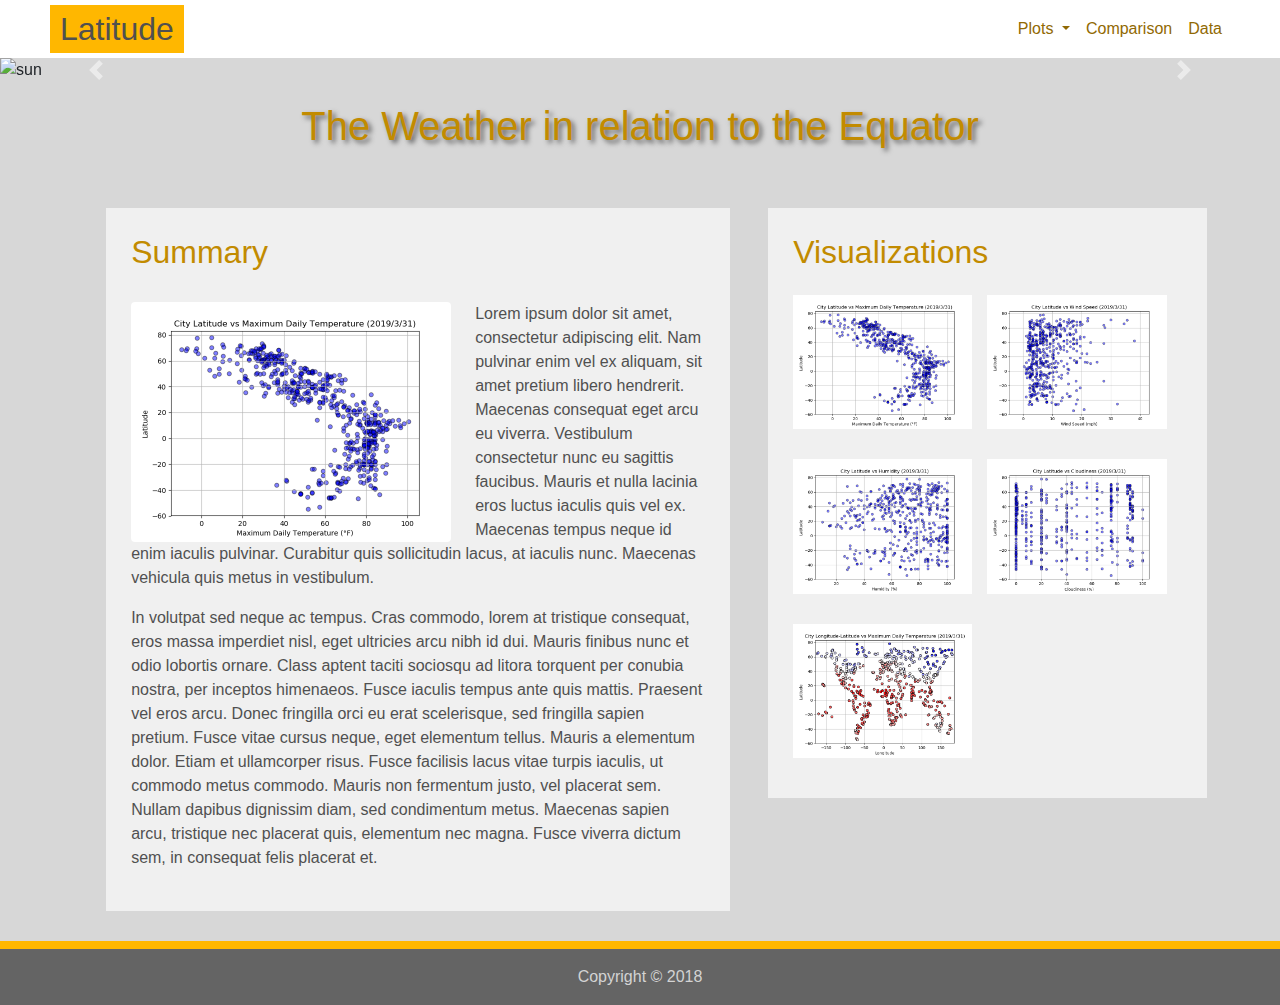
==== index.html @ 65ca7b31 "first format" ====
<!DOCTYPE html>
<html lang="en">

<head>
  <meta charset="UTF-8">
  <title>Latitude Visualization</title>
  <link rel="stylesheet" href="https://stackpath.bootstrapcdn.com/bootstrap/4.3.1/css/bootstrap.min.css"
    integrity="sha384-ggOyR0iXCbMQv3Xipma34MD+dH/1fQ784/j6cY/iJTQUOhcWr7x9JvoRxT2MZw1T" crossorigin="anonymous">

  <script src="https://code.jquery.com/jquery-3.3.1.slim.min.js"
    integrity="sha384-q8i/X+965DzO0rT7abK41JStQIAqVgRVzpbzo5smXKp4YfRvH+8abtTE1Pi6jizo"
    crossorigin="anonymous"></script>
  <script src="https://cdnjs.cloudflare.com/ajax/libs/popper.js/1.14.7/umd/popper.min.js"
    integrity="sha384-UO2eT0CpHqdSJQ6hJty5KVphtPhzWj9WO1clHTMGa3JDZwrnQq4sF86dIHNDz0W1"
    crossorigin="anonymous"></script>
  <script src="https://stackpath.bootstrapcdn.com/bootstrap/4.3.1/js/bootstrap.min.js"
    integrity="sha384-JjSmVgyd0p3pXB1rRibZUAYoIIy6OrQ6VrjIEaFf/nJGzIxFDsf4x0xIM+B07jRM"
    crossorigin="anonymous"></script>

  <link rel="stylesheet" href="style.css">
</head>

<body>
  <nav class="navbar navbar-expand-md bar">
    <!-- <nav class="navbar navbar-expand-md navbar-light bg-light"> -->



    <a class="navbar-brand" href="#">
      <h2 class='brand'>Latitude</h2>
    </a>

    <button class="navbar-toggler" type="button" data-toggle="collapse" data-target="#navbarTogglerDemo02"
      aria-controls="navbarTogglerDemo02" aria-expanded="false" aria-label="Toggle navigation">
      <span class="line"></span>
      <span class="line"></span>
      <span class="line"></span>
      <span class="navbar-toggler-icon"></span>
    </button>

    <div class="collapse navbar-collapse " id="navbarTogglerDemo02">
      <ul class="navbar-nav ml-auto">
        <li class="nav-item dropdown">
          <a class="nav-link dropdown-toggle navformat" href="#" id="navbarDropdownMenuLink" role="button"
            data-toggle="dropdown" aria-haspopup="true" aria-expanded="false">
            Plots
          </a>
          <div class="dropdown-menu navformat" aria-labelledby="navbarDropdownMenuLink">
            <a class="dropdown-item navformat" href="#">Temperature</a>
            <a class="dropdown-item navformat" href="#">Wind Speed</a>
            <a class="dropdown-item navformat" href="#">Humidity</a>
            <a class="dropdown-item navformat" href="#">Cludiness</a>
            <a class="dropdown-item navformat" href="#">Latitude & Longitude</a>
          </div>
        </li>
        <li class="nav-item">
          <a class="nav-link navformat" href="#">Comparison <span class="sr-only">(current)</span></a>
        </li>
        <li class="nav-item">
          <a class="nav-link navformat" href="#">Data</a>
        </li>
      </ul>
    </div>
  </nav>


  <div id="carouselExampleIndicators" class="carousel slide" data-ride="carousel">
    <ol class="carousel-indicators">
      <li data-target="#carouselExampleIndicators" data-slide-to="0" class="active"></li>
      <li data-target="#carouselExampleIndicators" data-slide-to="1"></li>
      <li data-target="#carouselExampleIndicators" data-slide-to="2"></li>
      <li data-target="#carouselExampleIndicators" data-slide-to="3"></li>
      <li data-target="#carouselExampleIndicators" data-slide-to="4"></li>
      <li data-target="#carouselExampleIndicators" data-slide-to="5"></li>
    </ol>
    <div class="carousel-inner">
      <div class="carousel-item active">
        <img src="images/fotos/sun-wide.png" class="d-block w-100" alt="sun">
      </div>
      <div class="carousel-item">
        <img src="images/fotos/snow-wide.png" class="d-block w-100" alt="snow">
      </div>
      <div class="carousel-item">
        <img src="images/fotos/beach-wide.png" class="d-block w-100" alt="beach">
      </div>
      <div class="carousel-item">
        <img src="images/fotos/clouds-wide.png" class="d-block w-100" alt="clouds">
      </div>
      <div class="carousel-item">
        <img src="images/fotos/green-wide.png" class="d-block w-100" alt="green">
      </div>
      <div class="carousel-item">
        <img src="images/fotos/water-wide.png" class="d-block w-100" alt="water">
      </div>
    </div>
    <a class="carousel-control-prev" href="#carouselExampleIndicators" role="button" data-slide="prev">
      <span class="carousel-control-prev-icon" aria-hidden="true"></span>
      <span class="sr-only">Previous</span>
    </a>
    <a class="carousel-control-next" href="#carouselExampleIndicators" role="button" data-slide="next">
      <span class="carousel-control-next-icon" aria-hidden="true"></span>
      <span class="sr-only">Next</span>
    </a>
  </div>


  <div>
    <h1 class='gran_titulo'>The Weather in relation to the Equator</h1>
  </div>




  <div class='row'>
    <div class='col-sm-12 col-md-7'>

      <div class='container_left'>

        <h2 class='titulos'>
          Summary
        </h2>
        <div class='imagen'><img src="images/temperature.png" class="rounded float-left mr-4" width="320"
            alt="trial square"></div>

        <p>Lorem ipsum dolor sit amet, consectetur adipiscing elit. Nam pulvinar enim vel ex aliquam, sit amet pretium
          libero hendrerit. Maecenas consequat eget arcu eu viverra. Vestibulum consectetur nunc eu sagittis faucibus.
          Mauris et nulla lacinia eros luctus iaculis quis vel ex. Maecenas tempus neque id enim iaculis pulvinar.
          Curabitur quis sollicitudin lacus, at iaculis nunc. Maecenas vehicula quis metus in vestibulum.</p>
        <p>In volutpat sed neque ac tempus. Cras commodo, lorem at tristique consequat, eros massa imperdiet nisl, eget
          ultricies arcu nibh id dui. Mauris finibus nunc et odio lobortis ornare. Class aptent taciti sociosqu ad
          litora torquent per conubia nostra, per inceptos himenaeos. Fusce iaculis tempus ante quis mattis. Praesent
          vel eros arcu. Donec fringilla orci eu erat scelerisque, sed fringilla sapien pretium. Fusce vitae cursus
          neque, eget elementum tellus. Mauris a elementum dolor. Etiam et ullamcorper risus. Fusce facilisis lacus
          vitae turpis iaculis, ut commodo metus commodo. Mauris non fermentum justo, vel placerat sem. Nullam dapibus
          dignissim diam, sed condimentum metus. Maecenas sapien arcu, tristique nec placerat quis, elementum nec magna.
          Fusce viverra dictum sem, in consequat felis placerat et.</p>
      </div>
    </div>



    <div class='col-sm-12 col-md-5'>
      <div class='container_right '>
        <h2 class='titulos'>
          Visualizations
        </h2>

        <table width=100%;>
          <tr>
            <td class='cell' align='center'><img src="images/temperature.png" class="img-fluid max-width: 100%"
                width=200 alt="trial square"></td>
            <td class='cell' align='center'><img src="images/wind_speed.png" class="img-fluid max-width: 100%" width=200
                alt="trial square"></td>
          </tr>
          <tr>
            <td class='cell' align='center'><img src="images/humidity.png" class="img-fluid max-width: 100%" width=200
                alt="trial square"></td>
            <td class='cell' align='center'><img src="images/cloudiness.png" class="img-fluid max-width: 100%" width=200
                alt="trial square"></td>
          </tr>
          <tr>
            <td class='cell' align='center'><img src="images/latitude-longitude.png" class="img-fluid max-width: 100%"
                width=200 alt="trial square"></td>
          </tr>
        </table>
      </div>

    </div>
  </div>


  <footer class="page-footer">
    <div class='pie-pagina'>
      <div class="footer-copyright text-center py-3">Copyright © 2018</div>
    </div>

  </footer>

</body>

</html>
---- style.css ----
body {
    background: rgba(215, 215, 215)
  }


.bar{
  padding: 0 50px 0 50px;
  background: white;
  color: rgb(145, 105, 3)
  }
@media(max-width:768px) {  
  .bar{
    background-color: rgb(255, 183, 0);
    color: rgb(100, 100, 100)
  }
}


.navformat {
  background-color: rgb(255, 183, 0);;
  color: rgb(80, 80, 80);;
  }
@media(min-width:768px) {
  .navformat {
    background: white;
    color: rgb(145, 105, 3);
  }
}


.navbar-toggler{
  width: 47px;
  height: 34px;
  background-color: rgb(110, 110, 110)
}
.navbar-toggler .line{
  width: 100%;
  float: left;
  height: 3px;
  background-color:rgb(255, 183, 2);
  margin: 2px;
  border:none;
}

.brand{
    background: rgb(255, 183, 0);
    color: rgba(80,80,80);
    padding:5px 10px 5px 10px;
    margin:0 30px 0 0;
    vertical-align: auto
  }

.container{
  width: 85%;
  margin: 30px auto;
  padding: 25px;
  background: rgba(240, 240, 240);
  color: rgba(80,80,80);
  align-content: center;
}
@media(max-width:768px){
  .container {
    width:95%
  }
}


.container_left {
  width: 85%;
  margin: 30px 4px 30px auto;
  padding: 25px;
  background: rgba(240, 240, 240);
  color: rgba(80,80,80)
}
@media(max-width:768px){
  .container_left{
    width: 85%;
    margin: 30px auto;
    padding: 25px;
  }
}


.container_right {
  width: 85%;
  margin: 30px auto 30px 4px;
  padding: 25px;
  background:  rgba(240, 240, 240);
  color: rgba(80,80,80)
}
@media(max-width:768px){
  .container_right {
    width: 85%;
    margin: 30px auto;
    padding: 25px
  }
}
  
.titulos {
  color: rgb(194, 139, 0);
}

  .cell {
    padding:15px 15px 15px 0px
  }

  .imagen {
    margin: 30px 30px 30px 0px
  }
  
  
  .pie-pagina {
    background: rgba(100,100,100);
    color:lightgray;
    border-top: 8px solid rgba(255, 183, 0)
  }

  .center {
    text-align: center;
    align-items: center;
    align-content: center;
    box-align: center;
    align-self: center;
  }

  .titulos_h3{
    padding: 50px 0 0 0;
    color: rgb(194, 139, 0);
  }

  .table{
    font-size: small
  }

  .gran_titulo {
    color: rgb(194, 139, 0);
    text-shadow: 3px 3px 5px rgb(100, 100, 100);
    text-decoration: darkblue;
    text-align: center;
    padding: 20px
  }
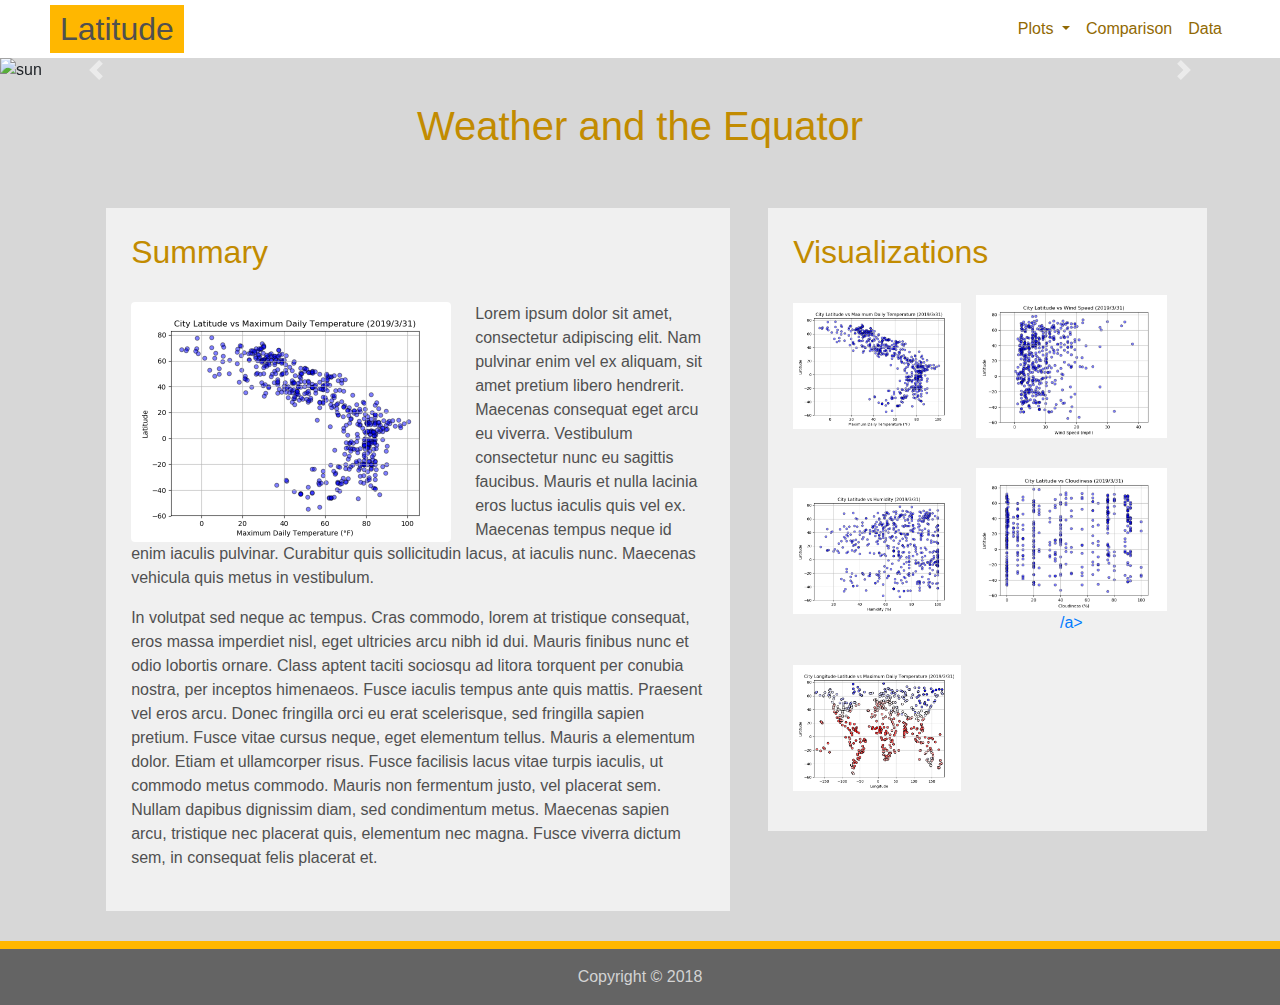
==== commit 09c5e135: "links" ====
--- a/index.html
+++ b/index.html
@@ -22,11 +22,8 @@
 
 <body>
   <nav class="navbar navbar-expand-md bar">
-    <!-- <nav class="navbar navbar-expand-md navbar-light bg-light"> -->
 
-
-
-    <a class="navbar-brand" href="#">
+    <a class="navbar-brand" href="https://sandramejia.github.io/Weather-visualization/">
       <h2 class='brand'>Latitude</h2>
     </a>
 
@@ -46,18 +43,24 @@
             Plots
           </a>
           <div class="dropdown-menu navformat" aria-labelledby="navbarDropdownMenuLink">
-            <a class="dropdown-item navformat" href="#">Temperature</a>
-            <a class="dropdown-item navformat" href="#">Wind Speed</a>
-            <a class="dropdown-item navformat" href="#">Humidity</a>
-            <a class="dropdown-item navformat" href="#">Cludiness</a>
-            <a class="dropdown-item navformat" href="#">Latitude & Longitude</a>
+            <a class="dropdown-item navformat"
+              href="https://sandramejia.github.io/Weather-visualization/temperature">Temperature</a>
+            <a class="dropdown-item navformat"
+              href="https://sandramejia.github.io/Weather-visualization/wind_speed">Wind Speed</a>
+            <a class="dropdown-item navformat"
+              href="https://sandramejia.github.io/Weather-visualization/humidity">Humidity</a>
+            <a class="dropdown-item navformat"
+              href="https://sandramejia.github.io/Weather-visualization/cloudiness">Cloudiness</a>
+            <a class="dropdown-item navformat"
+              href="https://sandramejia.github.io/Weather-visualization/lat-long">Latitude & Longitude</a>
           </div>
         </li>
         <li class="nav-item">
-          <a class="nav-link navformat" href="#">Comparison <span class="sr-only">(current)</span></a>
+          <a class="nav-link navformat" href="https://sandramejia.github.io/Weather-visualization/comparison">Comparison
+            <span class="sr-only">(current)</span></a>
         </li>
         <li class="nav-item">
-          <a class="nav-link navformat" href="#">Data</a>
+          <a class="nav-link navformat" href="https://sandramejia.github.io/Weather-visualization/data">Data</a>
         </li>
       </ul>
     </div>
@@ -75,22 +78,22 @@
     </ol>
     <div class="carousel-inner">
       <div class="carousel-item active">
-        <img src="images/fotos/sun-wide.png" class="d-block w-100" alt="sun">
+        <img src="images/fotos/sun-wide.png" class="img-fluid d-block w-100" width=1500px alt="sun">
       </div>
       <div class="carousel-item">
-        <img src="images/fotos/snow-wide.png" class="d-block w-100" alt="snow">
+        <img src="images/fotos/snow-wide.png" class="img-fluid d-block w-100" width=1500px alt="snow">
       </div>
       <div class="carousel-item">
-        <img src="images/fotos/beach-wide.png" class="d-block w-100" alt="beach">
+        <img src="images/fotos/beach-wide.png" class="img-fluid d-block w-100" width=1500px alt="beach">
       </div>
       <div class="carousel-item">
-        <img src="images/fotos/clouds-wide.png" class="d-block w-100" alt="clouds">
+        <img src="images/fotos/clouds-wide.png" class="img-fluid d-block w-100" width=1500px alt="clouds">
       </div>
       <div class="carousel-item">
-        <img src="images/fotos/green-wide.png" class="d-block w-100" alt="green">
+        <img src="images/fotos/green-wide.png" class="img-fluid d-block w-100" width=1500px alt="green">
       </div>
       <div class="carousel-item">
-        <img src="images/fotos/water-wide.png" class="d-block w-100" alt="water">
+        <img src="images/fotos/water-wide.png" class="img-fluid d-block w-100" width=1500px alt="water">
       </div>
     </div>
     <a class="carousel-control-prev" href="#carouselExampleIndicators" role="button" data-slide="prev">
@@ -105,7 +108,7 @@
 
 
   <div>
-    <h1 class='gran_titulo'>The Weather in relation to the Equator</h1>
+    <h1 class='gran_titulo'>Weather and the Equator</h1>
   </div>
 
 
@@ -147,20 +150,31 @@
 
         <table width=100%;>
           <tr>
-            <td class='cell' align='center'><img src="images/temperature.png" class="img-fluid max-width: 100%"
-                width=200 alt="trial square"></td>
-            <td class='cell' align='center'><img src="images/wind_speed.png" class="img-fluid max-width: 100%" width=200
-                alt="trial square"></td>
+            <td class='cell' align='center'>
+              <a href="https://sandramejia.github.io/Weather-visualization/temperature">
+                <img src="images/temperature.png" class="img-fluid max-width: 100%" width=200 alt="temperature"></a>
+            </td>
+            <td class='cell' align='center'>
+              <a href="https://sandramejia.github.io/Weather-visualization/wind_speed">
+                <img src="images/wind_speed.png" class="img-fluid max-width: 100%" width=200 alt="wind_speed"></a>
+            </td>
           </tr>
           <tr>
-            <td class='cell' align='center'><img src="images/humidity.png" class="img-fluid max-width: 100%" width=200
-                alt="trial square"></td>
-            <td class='cell' align='center'><img src="images/cloudiness.png" class="img-fluid max-width: 100%" width=200
-                alt="trial square"></td>
+            <td class='cell' align='center'>
+              <a href="https://sandramejia.github.io/Weather-visualization/humidity">
+                <img src="images/humidity.png" class="img-fluid max-width: 100%" width=200 alt="humidity"></a>
+            </td>
+            <td class='cell' align='center'>
+              <a href="https://sandramejia.github.io/Weather-visualization/cloudiness">
+                <img src="images/cloudiness.png" class="img-fluid max-width: 100%" width=200 alt="cloudiness">/a>
+            </td>
           </tr>
           <tr>
-            <td class='cell' align='center'><img src="images/latitude-longitude.png" class="img-fluid max-width: 100%"
-                width=200 alt="trial square"></td>
+            <td class='cell' align='center'>
+              <a href="https://sandramejia.github.io/Weather-visualization/lat-long">
+                <img src="images/latitude-longitude.png" class="img-fluid max-width: 100%" width=200
+                  alt="latitude_longitude"></a>
+            </td>
           </tr>
         </table>
       </div>
--- a/style.css
+++ b/style.css
@@ -31,7 +31,7 @@
 .navbar-toggler{
   width: 47px;
   height: 34px;
-  background-color: rgb(110, 110, 110)
+  background-color: rgb(110, 110, 110);
 }
 .navbar-toggler .line{
   width: 100%;
@@ -134,7 +134,7 @@
 
   .gran_titulo {
     color: rgb(194, 139, 0);
-    text-shadow: 3px 3px 5px rgb(100, 100, 100);
+    /* text-shadow: 3px 3px 5px rgb(100, 100, 100); */
     text-decoration: darkblue;
     text-align: center;
     padding: 20px
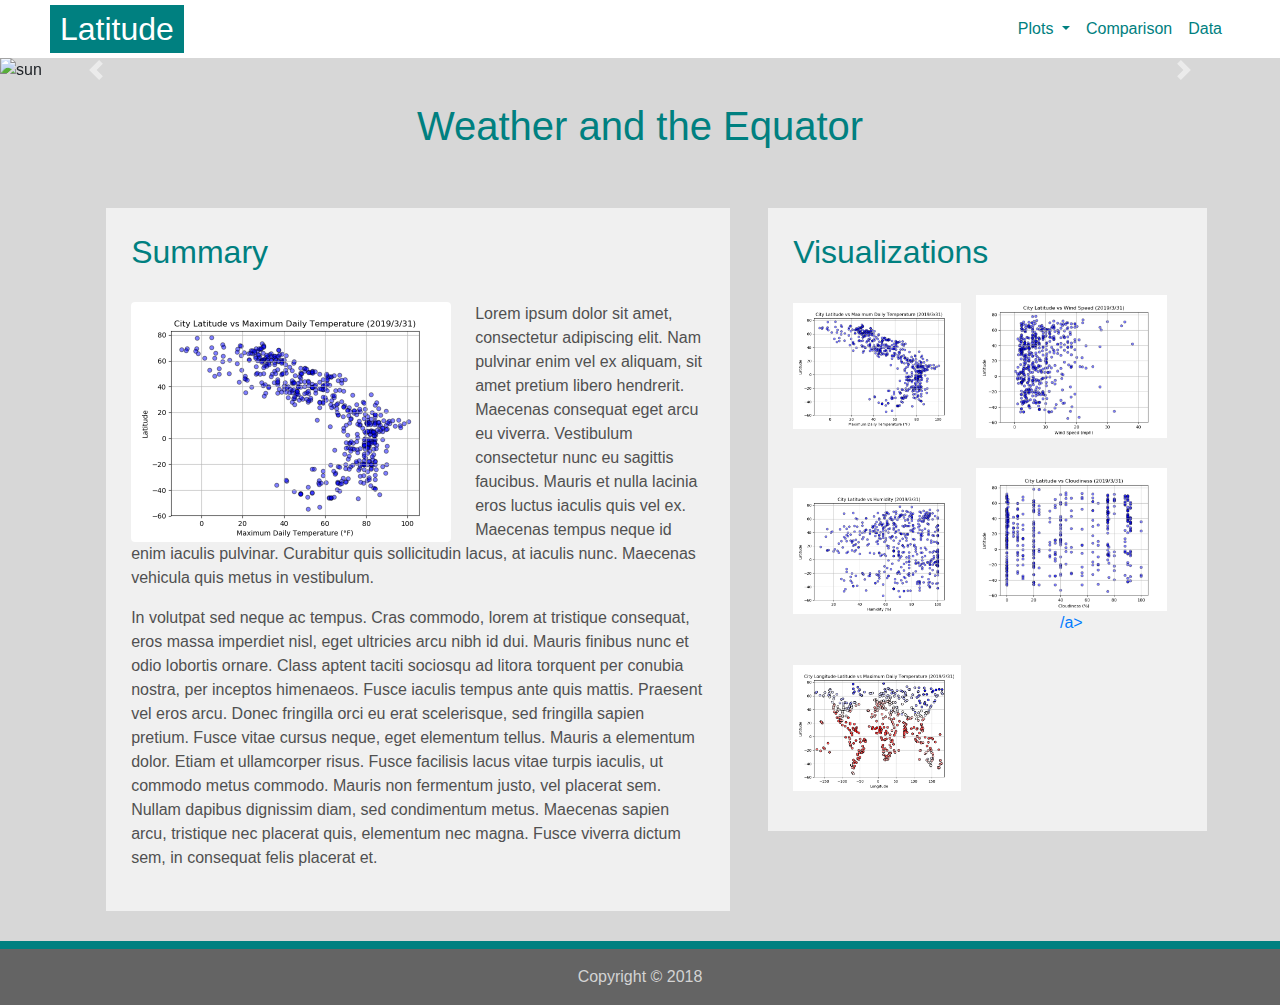
==== commit e83f58cc: "new colors" ====
--- a/index.html
+++ b/index.html
@@ -78,22 +78,22 @@
     </ol>
     <div class="carousel-inner">
       <div class="carousel-item active">
-        <img src="images/fotos/sun-wide.png" class="img-fluid d-block w-100" width=1500px alt="sun">
+        <img src="images/fotos/sun-wide.png" class="d-block w-100" width=1500 alt="sun">
       </div>
       <div class="carousel-item">
-        <img src="images/fotos/snow-wide.png" class="img-fluid d-block w-100" width=1500px alt="snow">
+        <img src="images/fotos/snow-wide.png" class="d-block w-100" width=1500 alt="snow">
       </div>
       <div class="carousel-item">
-        <img src="images/fotos/beach-wide.png" class="img-fluid d-block w-100" width=1500px alt="beach">
+        <img src="images/fotos/beach-wide.png" class="d-block w-100" width=1500 alt="beach">
       </div>
       <div class="carousel-item">
-        <img src="images/fotos/clouds-wide.png" class="img-fluid d-block w-100" width=1500px alt="clouds">
+        <img src="images/fotos/clouds-wide.png" class="d-block w-100" width=1500 alt="clouds">
       </div>
       <div class="carousel-item">
-        <img src="images/fotos/green-wide.png" class="img-fluid d-block w-100" width=1500px alt="green">
+        <img src="images/fotos/green-wide.png" class="d-block w-100" width=1500 alt="green">
       </div>
       <div class="carousel-item">
-        <img src="images/fotos/water-wide.png" class="img-fluid d-block w-100" width=1500px alt="water">
+        <img src="images/fotos/water-wide.png" class="d-block w-100" width=1500 alt="water">
       </div>
     </div>
     <a class="carousel-control-prev" href="#carouselExampleIndicators" role="button" data-slide="prev">
--- a/style.css
+++ b/style.css
@@ -1,141 +1,143 @@
+
 body {
-    background: rgba(215, 215, 215)
-  }
+  background: rgba(215, 215, 215)
+}
 
 
 .bar{
-  padding: 0 50px 0 50px;
-  background: white;
-  color: rgb(145, 105, 3)
-  }
+padding: 0 50px 0 50px;
+background: white;
+color: teal
+}
 @media(max-width:768px) {  
-  .bar{
-    background-color: rgb(255, 183, 0);
-    color: rgb(100, 100, 100)
-  }
+.bar{
+  background-color: teal;
+  color: rgb(100, 100, 100)
+}
 }
 
 
 .navformat {
-  background-color: rgb(255, 183, 0);;
-  color: rgb(80, 80, 80);;
-  }
+background-color: teal;
+color: rgb(80, 80, 80);;
+}
 @media(min-width:768px) {
-  .navformat {
-    background: white;
-    color: rgb(145, 105, 3);
-  }
+.navformat {
+  background: white;
+  color: teal;
+}
 }
 
 
 .navbar-toggler{
-  width: 47px;
-  height: 34px;
-  background-color: rgb(110, 110, 110);
+width: 47px;
+height: 34px;
+background-color: rgb(310, 310, 310);
 }
 .navbar-toggler .line{
-  width: 100%;
-  float: left;
-  height: 3px;
-  background-color:rgb(255, 183, 2);
-  margin: 2px;
-  border:none;
+width: 100%;
+float: left;
+height: 3px;
+background-color:teal;
+margin: 2px;
+border:none;
 }
 
 .brand{
-    background: rgb(255, 183, 0);
-    color: rgba(80,80,80);
-    padding:5px 10px 5px 10px;
-    margin:0 30px 0 0;
-    vertical-align: auto
-  }
+  background: teal;
+  color: white;
+  padding:5px 10px 5px 10px;
+  margin:0 30px 0 0;
+  vertical-align: auto
+}
 
 .container{
-  width: 85%;
-  margin: 30px auto;
-  padding: 25px;
-  background: rgba(240, 240, 240);
-  color: rgba(80,80,80);
-  align-content: center;
+width: 85%;
+margin: 30px auto;
+padding: 25px;
+background: rgba(240, 240, 240);
+color: rgba(80,80,80);
+align-content: center;
 }
 @media(max-width:768px){
-  .container {
-    width:95%
-  }
+.container {
+  width:95%
+}
 }
 
 
 .container_left {
-  width: 85%;
-  margin: 30px 4px 30px auto;
-  padding: 25px;
-  background: rgba(240, 240, 240);
-  color: rgba(80,80,80)
+width: 85%;
+margin: 30px 4px 30px auto;
+padding: 25px;
+background: rgba(240, 240, 240);
+color: rgba(80,80,80)
 }
 @media(max-width:768px){
-  .container_left{
-    width: 85%;
-    margin: 30px auto;
-    padding: 25px;
-  }
+.container_left{
+  width: 85%;
+  margin: 30px auto;
+  padding: 25px;
+}
 }
 
 
 .container_right {
-  width: 85%;
-  margin: 30px auto 30px 4px;
-  padding: 25px;
-  background:  rgba(240, 240, 240);
-  color: rgba(80,80,80)
+width: 85%;
+margin: 30px auto 30px 4px;
+padding: 25px;
+background:  rgba(240, 240, 240);
+color: rgba(80,80,80)
 }
 @media(max-width:768px){
-  .container_right {
-    width: 85%;
-    margin: 30px auto;
-    padding: 25px
-  }
+.container_right {
+  width: 85%;
+  margin: 30px auto;
+  padding: 25px
 }
-  
-.titulos {
-  color: rgb(194, 139, 0);
 }
 
-  .cell {
-    padding:15px 15px 15px 0px
-  }
+.titulos {
+color: teal;
+}
 
-  .imagen {
-    margin: 30px 30px 30px 0px
-  }
-  
-  
-  .pie-pagina {
-    background: rgba(100,100,100);
-    color:lightgray;
-    border-top: 8px solid rgba(255, 183, 0)
-  }
+.cell {
+  padding:15px 15px 15px 0px
+}
 
-  .center {
-    text-align: center;
-    align-items: center;
-    align-content: center;
-    box-align: center;
-    align-self: center;
-  }
+.imagen {
+  margin: 30px 30px 30px 0px
+}
 
-  .titulos_h3{
-    padding: 50px 0 0 0;
-    color: rgb(194, 139, 0);
-  }
 
-  .table{
-    font-size: small
-  }
+.pie-pagina {
+  background: rgba(100,100,100);
+  color:lightgray;
+  border-top: 8px solid teal
+}
 
-  .gran_titulo {
-    color: rgb(194, 139, 0);
-    /* text-shadow: 3px 3px 5px rgb(100, 100, 100); */
-    text-decoration: darkblue;
-    text-align: center;
-    padding: 20px
-  }+.center {
+  text-align: center;
+  align-items: center;
+  align-content: center;
+  box-align: center;
+  align-self: center;
+} 
+
+.titulos_h3{
+  padding: 50px 0 0 0;
+  color: teal;
+}
+
+.table{
+  font-size: small
+}
+
+.gran_titulo {
+  color: teal;
+  /* text-shadow: 3px 3px 5px rgb(100, 100, 100); */
+  text-decoration: darkblue;
+  text-align: center;
+  padding: 20px
+}
+
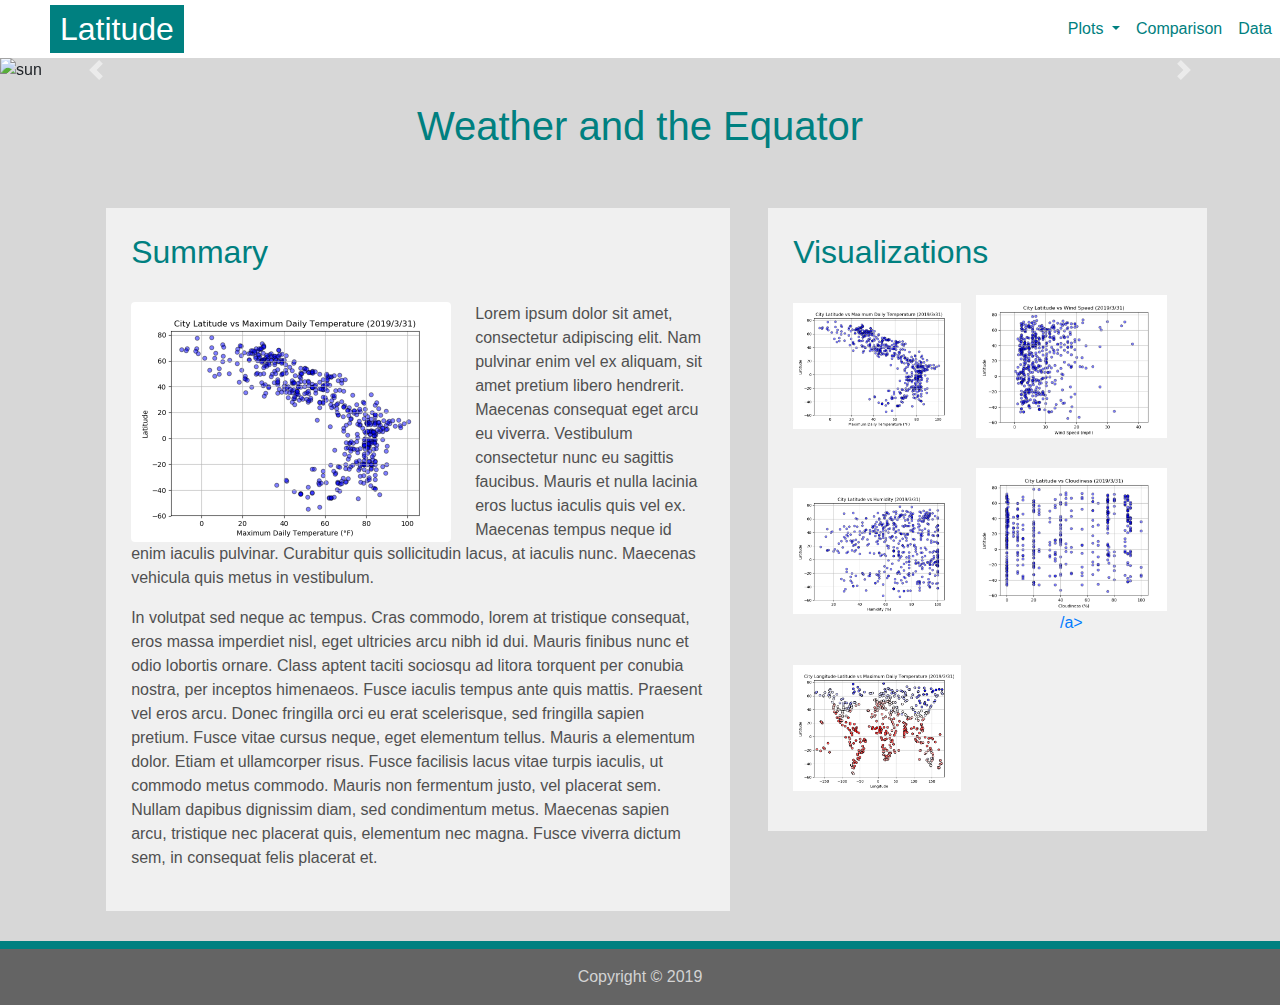
==== commit 18efcaf4: "image resolution" ====
--- a/index.html
+++ b/index.html
@@ -185,7 +185,7 @@
 
   <footer class="page-footer">
     <div class='pie-pagina'>
-      <div class="footer-copyright text-center py-3">Copyright © 2018</div>
+      <div class="footer-copyright text-center py-3">Copyright © 2019</div>
     </div>
 
   </footer>
--- a/style.css
+++ b/style.css
@@ -1,11 +1,10 @@
-
 body {
   background: rgba(215, 215, 215)
 }
 
 
 .bar{
-padding: 0 50px 0 50px;
+padding: 0 0 0 50px;
 background: white;
 color: teal
 }
@@ -47,8 +46,9 @@
   background: teal;
   color: white;
   padding:5px 10px 5px 10px;
-  margin:0 30px 0 0;
-  vertical-align: auto
+  margin:0;
+  /* vertical-align: auto; */
+  height: 100%;
 }
 
 .container{
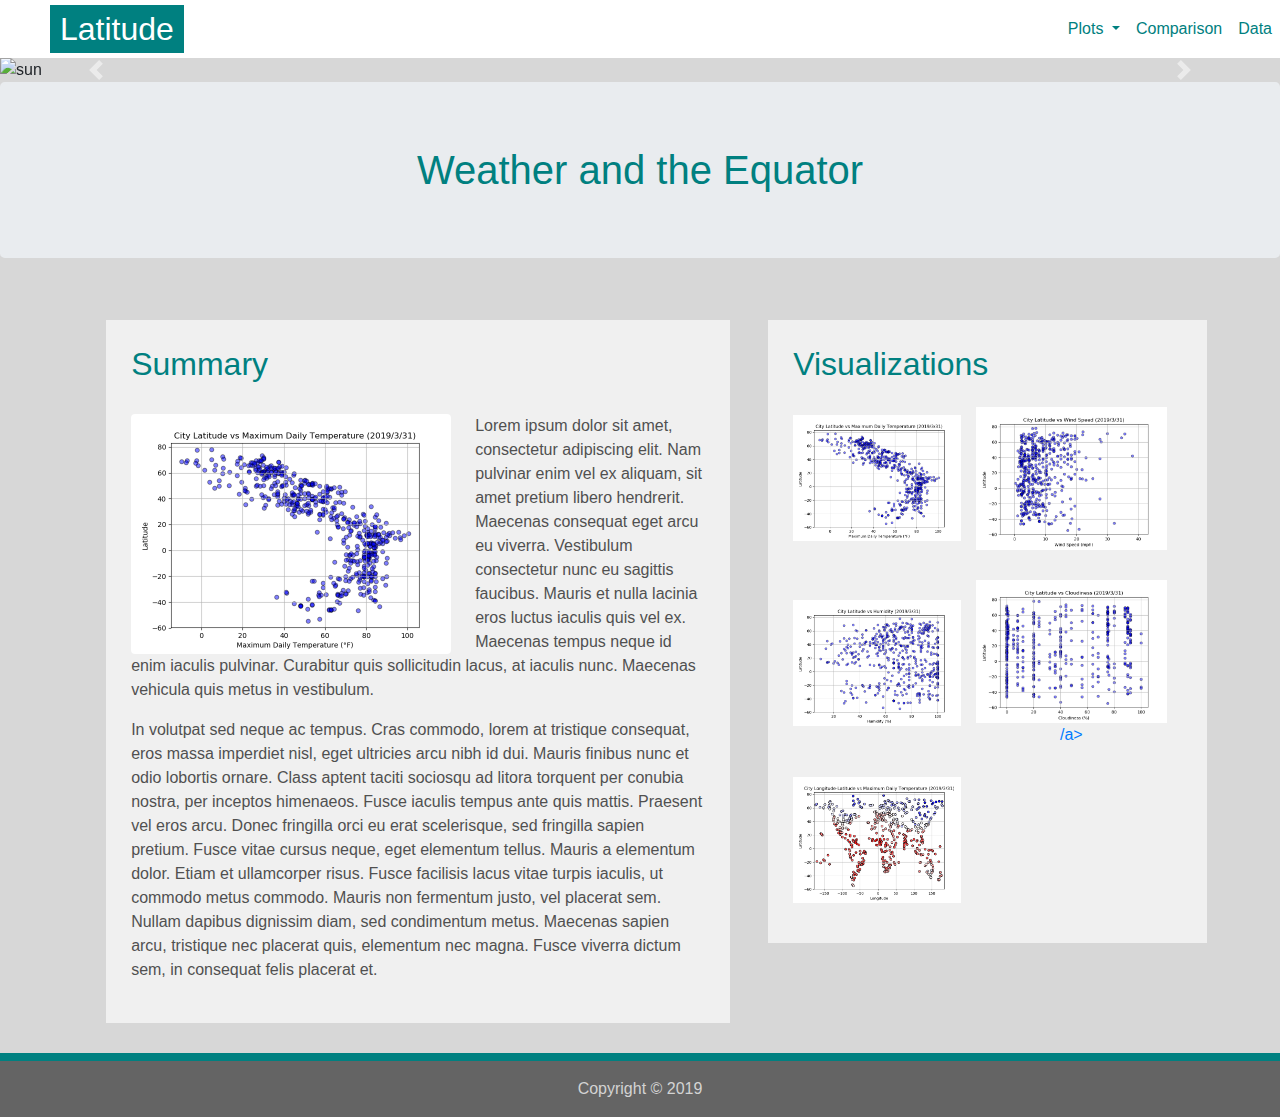
==== commit c05b0191: "small format corrected" ====
--- a/index.html
+++ b/index.html
@@ -3,6 +3,8 @@
 
 <head>
   <meta charset="UTF-8">
+  <meta name="viewport" content="width=device-width, initial-scale=1.0">
+  <meta http-equiv="X-UA-Compatible" content="ie=edge">
   <title>Latitude Visualization</title>
   <link rel="stylesheet" href="https://stackpath.bootstrapcdn.com/bootstrap/4.3.1/css/bootstrap.min.css"
     integrity="sha384-ggOyR0iXCbMQv3Xipma34MD+dH/1fQ784/j6cY/iJTQUOhcWr7x9JvoRxT2MZw1T" crossorigin="anonymous">
@@ -78,22 +80,22 @@
     </ol>
     <div class="carousel-inner">
       <div class="carousel-item active">
-        <img src="images/fotos/sun-wide.png" class="d-block w-100" width=1500 alt="sun">
+        <img src="images/fotos/sun-wide.png" class="d-block w-100" alt="sun">
       </div>
       <div class="carousel-item">
-        <img src="images/fotos/snow-wide.png" class="d-block w-100" width=1500 alt="snow">
+        <img src="images/fotos/snow-wide.png" class="d-block w-100" alt="snow">
       </div>
       <div class="carousel-item">
-        <img src="images/fotos/beach-wide.png" class="d-block w-100" width=1500 alt="beach">
+        <img src="images/fotos/beach-wide.png" class="d-block w-100" alt="beach">
       </div>
       <div class="carousel-item">
-        <img src="images/fotos/clouds-wide.png" class="d-block w-100" width=1500 alt="clouds">
+        <img src="images/fotos/clouds-wide.png" class="d-block w-100" alt="clouds">
       </div>
       <div class="carousel-item">
-        <img src="images/fotos/green-wide.png" class="d-block w-100" width=1500 alt="green">
+        <img src="images/fotos/green-wide.png" class="d-block w-100" alt="green">
       </div>
       <div class="carousel-item">
-        <img src="images/fotos/water-wide.png" class="d-block w-100" width=1500 alt="water">
+        <img src="images/fotos/water-wide.png" class="d-block w-100" alt="water">
       </div>
     </div>
     <a class="carousel-control-prev" href="#carouselExampleIndicators" role="button" data-slide="prev">
@@ -108,7 +110,7 @@
 
 
   <div>
-    <h1 class='gran_titulo'>Weather and the Equator</h1>
+    <h1 class='jumbotron text-center' style='color:teal'>Weather and the Equator</h1>
   </div>
 
 
@@ -122,7 +124,7 @@
         <h2 class='titulos'>
           Summary
         </h2>
-        <div class='imagen'><img src="images/temperature.png" class="rounded float-left mr-4" width="320"
+        <div class='imagen'><img src="images/temperature.png" class="rounded img-fluid float-left mr-4" width="320"
             alt="trial square"></div>
 
         <p>Lorem ipsum dolor sit amet, consectetur adipiscing elit. Nam pulvinar enim vel ex aliquam, sit amet pretium
--- a/style.css
+++ b/style.css
@@ -4,21 +4,23 @@
 
 
 .bar{
-padding: 0 0 0 50px;
-background: white;
-color: teal
+  background-color: teal;
+  color: white;
 }
-@media(max-width:768px) {  
+@media(min-width:768px) {  
 .bar{
-  background-color: teal;
-  color: rgb(100, 100, 100)
+  padding: 0 0 0 50px;
+  background: white;
+  color: teal;
 }
 }
 
 
+
+
 .navformat {
 background-color: teal;
-color: rgb(80, 80, 80);;
+color: white;
 }
 @media(min-width:768px) {
 .navformat {
@@ -47,7 +49,7 @@
   color: white;
   padding:5px 10px 5px 10px;
   margin:0;
-  /* vertical-align: auto; */
+  vertical-align: auto;
   height: 100%;
 }
 
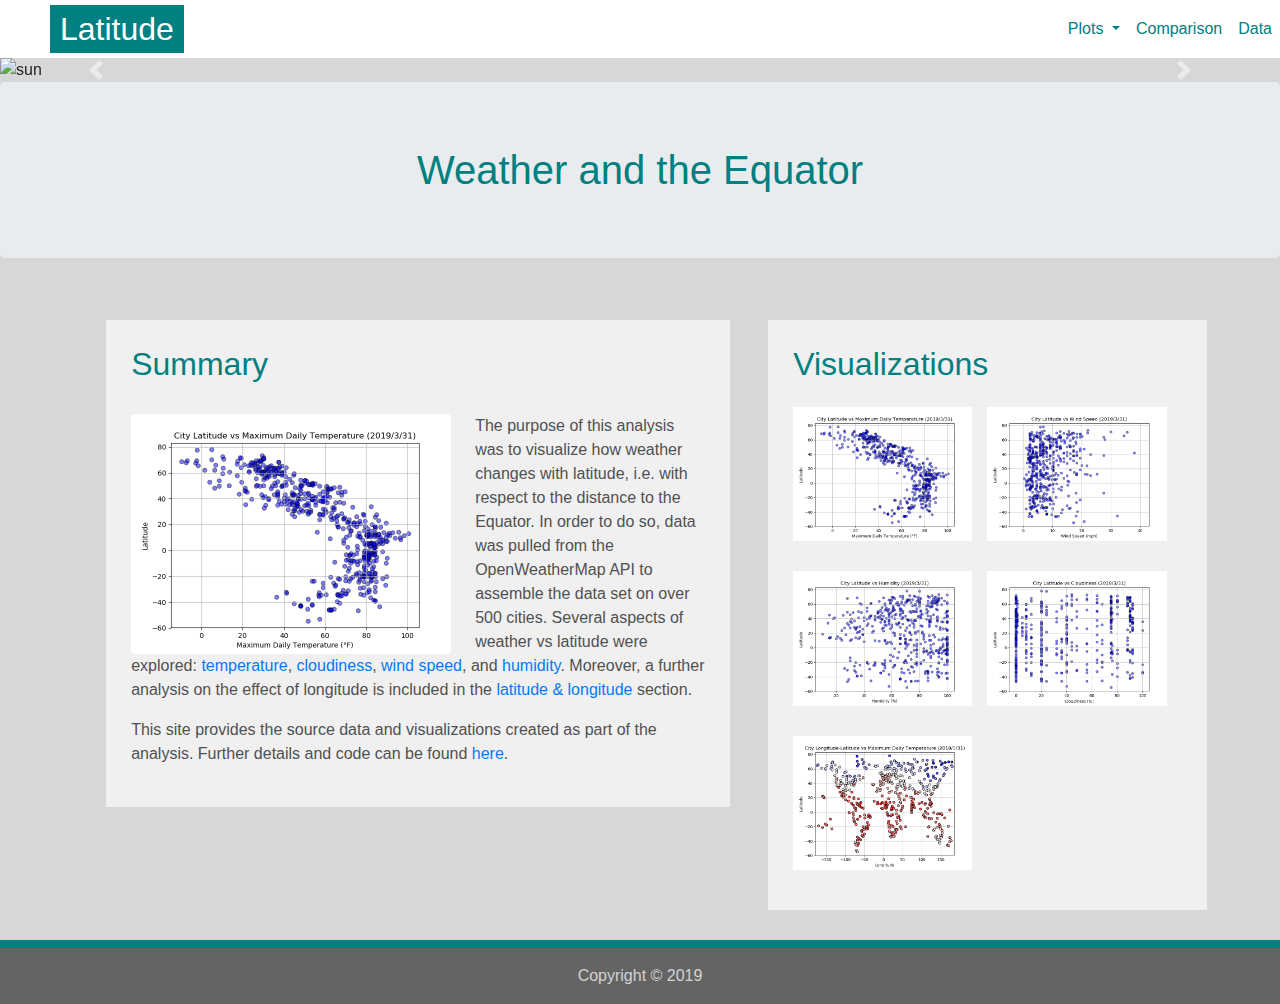
==== commit 9b50aaaa: "content" ====
--- a/index.html
+++ b/index.html
@@ -127,18 +127,17 @@
         <div class='imagen'><img src="images/temperature.png" class="rounded img-fluid float-left mr-4" width="320"
             alt="trial square"></div>
 
-        <p>Lorem ipsum dolor sit amet, consectetur adipiscing elit. Nam pulvinar enim vel ex aliquam, sit amet pretium
-          libero hendrerit. Maecenas consequat eget arcu eu viverra. Vestibulum consectetur nunc eu sagittis faucibus.
-          Mauris et nulla lacinia eros luctus iaculis quis vel ex. Maecenas tempus neque id enim iaculis pulvinar.
-          Curabitur quis sollicitudin lacus, at iaculis nunc. Maecenas vehicula quis metus in vestibulum.</p>
-        <p>In volutpat sed neque ac tempus. Cras commodo, lorem at tristique consequat, eros massa imperdiet nisl, eget
-          ultricies arcu nibh id dui. Mauris finibus nunc et odio lobortis ornare. Class aptent taciti sociosqu ad
-          litora torquent per conubia nostra, per inceptos himenaeos. Fusce iaculis tempus ante quis mattis. Praesent
-          vel eros arcu. Donec fringilla orci eu erat scelerisque, sed fringilla sapien pretium. Fusce vitae cursus
-          neque, eget elementum tellus. Mauris a elementum dolor. Etiam et ullamcorper risus. Fusce facilisis lacus
-          vitae turpis iaculis, ut commodo metus commodo. Mauris non fermentum justo, vel placerat sem. Nullam dapibus
-          dignissim diam, sed condimentum metus. Maecenas sapien arcu, tristique nec placerat quis, elementum nec magna.
-          Fusce viverra dictum sem, in consequat felis placerat et.</p>
+        <p>The purpose of this analysis was to visualize how weather changes with latitude, i.e. with respect to the
+          distance to the Equator. In order to do so, data was pulled from the OpenWeatherMap API to assemble the data
+          set on over 500 cities. Several aspects of weather vs latitude were explored: <a
+            href="https://sandramejia.github.io/Weather-visualization/temperature">temperature</a>, <a
+            href="https://sandramejia.github.io/Weather-visualization/cloudiness">cloudiness</a>, <a
+            href="https://sandramejia.github.io/Weather-visualization/wind_speed">wind speed</a>, and
+          <a href="https://sandramejia.github.io/Weather-visualization/humidity">humidity</a>. Moreover, a further
+          analysis on the effect of longitude is included in the <a
+            href="https://sandramejia.github.io/Weather-visualization/lat-long">latitude & longitude</a> section.</p>
+        <p>This site provides the source data and visualizations created as part of the analysis. Further details and
+          code can be found <a href="https://github.com/SandraMejia/WeatherPy">here</a>.</p>
       </div>
     </div>
 
@@ -168,7 +167,7 @@
             </td>
             <td class='cell' align='center'>
               <a href="https://sandramejia.github.io/Weather-visualization/cloudiness">
-                <img src="images/cloudiness.png" class="img-fluid max-width: 100%" width=200 alt="cloudiness">/a>
+                <img src="images/cloudiness.png" class="img-fluid max-width: 100%" width=200 alt="cloudiness"></a>
             </td>
           </tr>
           <tr>
